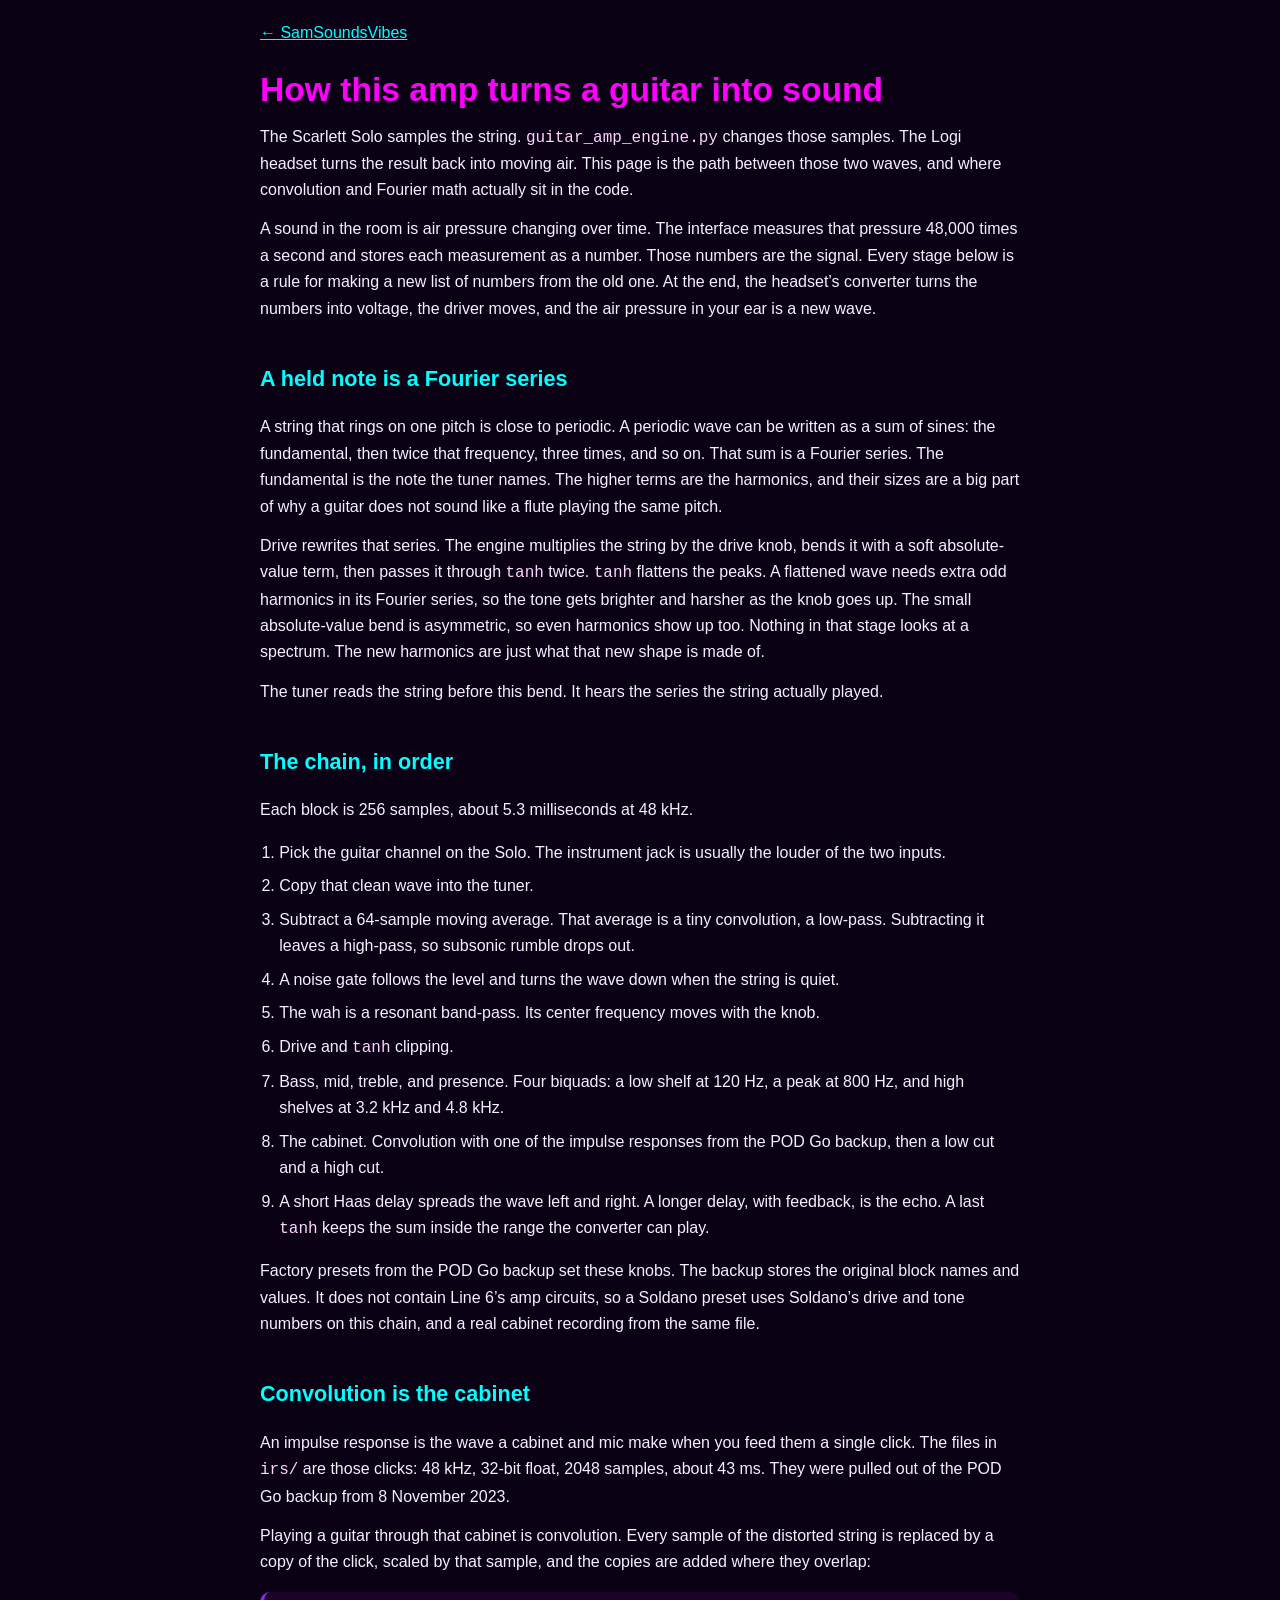
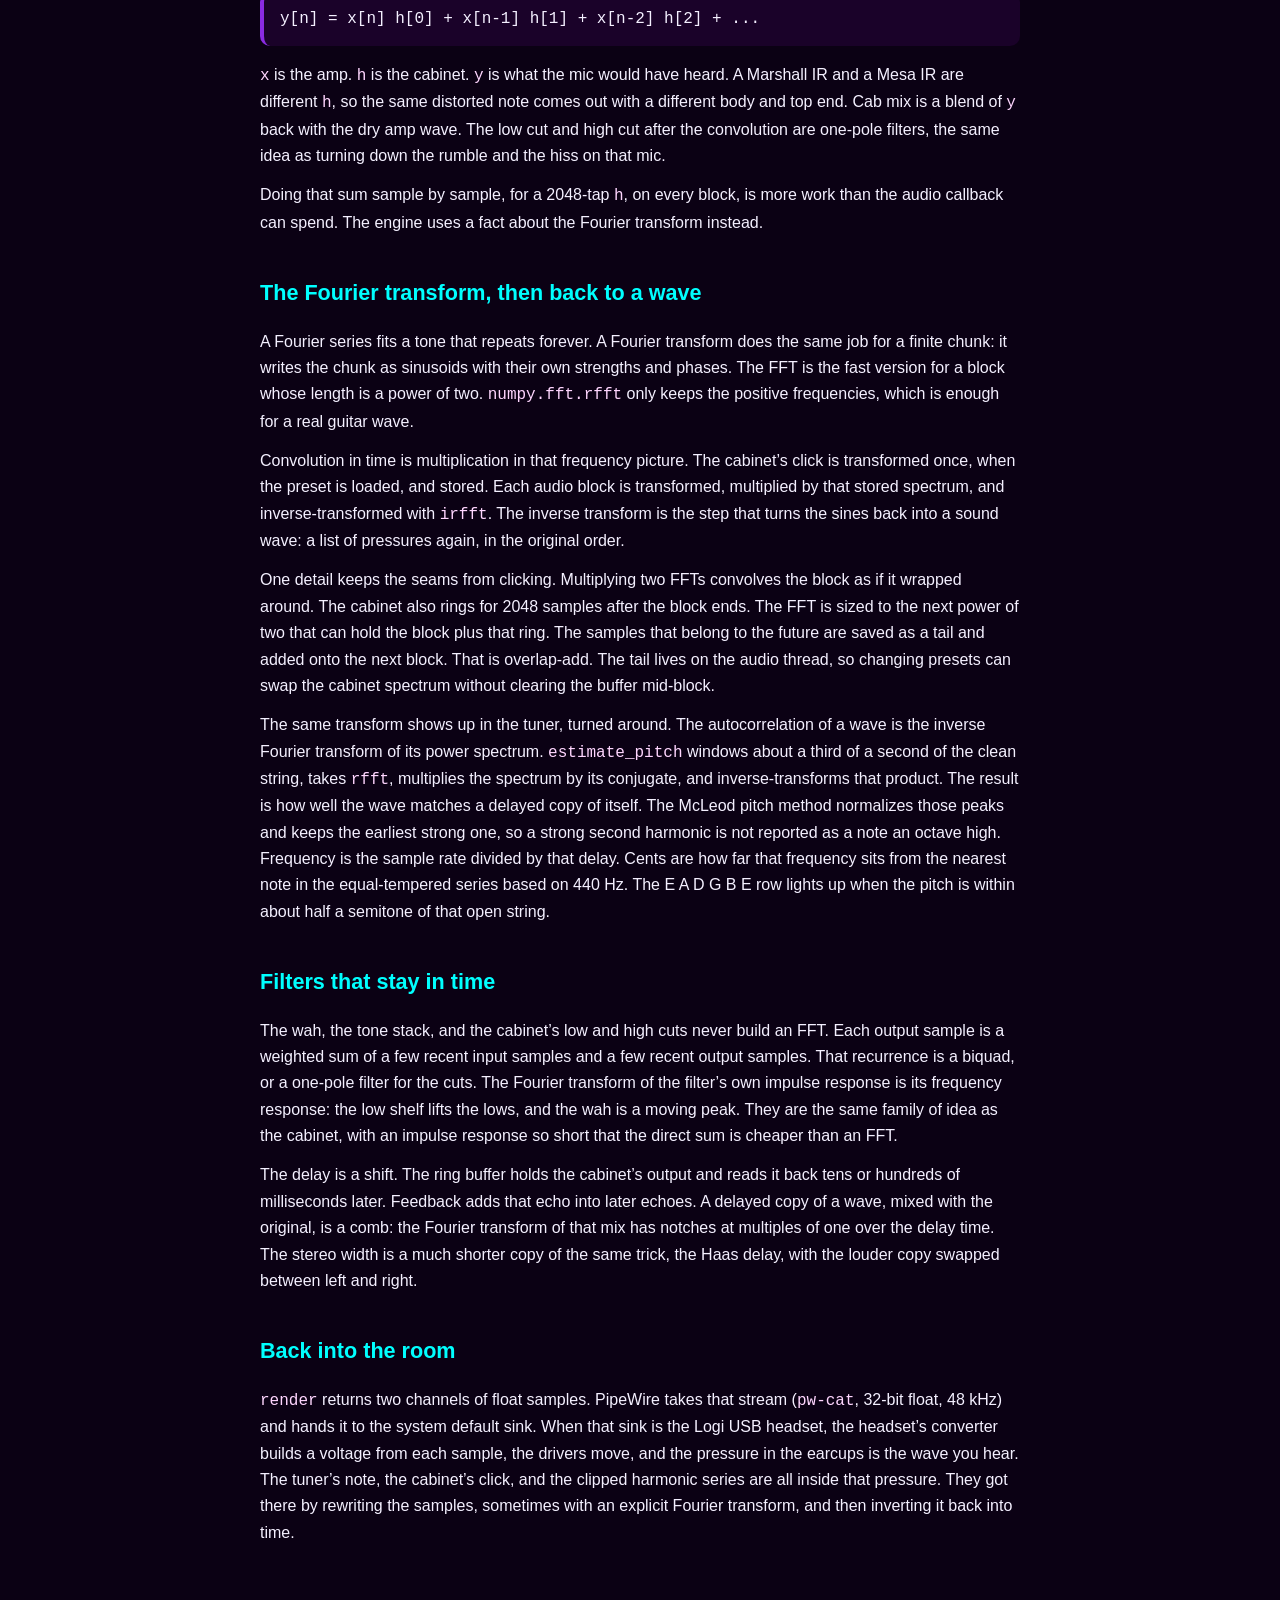
==== amplifier/index.html @ ec63bc5f "Publish how the amp turns a guitar signal into sound." ====
<!DOCTYPE html>
<html lang="en">
<head>
  <meta charset="UTF-8">
  <meta name="viewport" content="width=device-width, initial-scale=1.0">
  <title>How the amp makes sound | SamSoundsVibes</title>
  <style>
    body { font-family: 'Segoe UI', sans-serif; background: #0b0114; color: #f4f0ff; margin: 0; padding: 20px; line-height: 1.65; }
    main { max-width: 760px; margin: 0 auto 60px; }
    a { color: #00ffff; }
    h1 { color: #ff00ff; font-size: 2.1em; line-height: 1.2; margin-bottom: 0.3em; }
    h2 { color: #00ffff; margin-top: 1.8em; font-size: 1.35em; }
    .back { margin: 0 0 24px; }
    p { margin: 0.8em 0; }
    ol { padding-left: 1.2em; }
    li { margin: 0.45em 0; }
    code, pre { font-family: ui-monospace, SFMono-Regular, Menlo, Consolas, monospace; }
    code { color: #ffd6ff; }
    pre { background: #1a0229; border-left: 4px solid #8a2be2; padding: 14px 16px; border-radius: 10px; overflow-x: auto; }
  </style>
</head>
<body>
  <main>
    <p class="back"><a href="../">← SamSoundsVibes</a></p>
    <h1>How this amp turns a guitar into sound</h1>
    <p>The Scarlett Solo samples the string. <code>guitar_amp_engine.py</code> changes those samples. The Logi headset turns the result back into moving air. This page is the path between those two waves, and where convolution and Fourier math actually sit in the code.</p>
    <p>A sound in the room is air pressure changing over time. The interface measures that pressure 48,000 times a second and stores each measurement as a number. Those numbers are the signal. Every stage below is a rule for making a new list of numbers from the old one. At the end, the headset’s converter turns the numbers into voltage, the driver moves, and the air pressure in your ear is a new wave.</p>

    <h2>A held note is a Fourier series</h2>
    <p>A string that rings on one pitch is close to periodic. A periodic wave can be written as a sum of sines: the fundamental, then twice that frequency, three times, and so on. That sum is a Fourier series. The fundamental is the note the tuner names. The higher terms are the harmonics, and their sizes are a big part of why a guitar does not sound like a flute playing the same pitch.</p>
    <p>Drive rewrites that series. The engine multiplies the string by the drive knob, bends it with a soft absolute-value term, then passes it through <code>tanh</code> twice. <code>tanh</code> flattens the peaks. A flattened wave needs extra odd harmonics in its Fourier series, so the tone gets brighter and harsher as the knob goes up. The small absolute-value bend is asymmetric, so even harmonics show up too. Nothing in that stage looks at a spectrum. The new harmonics are just what that new shape is made of.</p>
    <p>The tuner reads the string before this bend. It hears the series the string actually played.</p>

    <h2>The chain, in order</h2>
    <p>Each block is 256 samples, about 5.3 milliseconds at 48 kHz.</p>
    <ol>
      <li>Pick the guitar channel on the Solo. The instrument jack is usually the louder of the two inputs.</li>
      <li>Copy that clean wave into the tuner.</li>
      <li>Subtract a 64-sample moving average. That average is a tiny convolution, a low-pass. Subtracting it leaves a high-pass, so subsonic rumble drops out.</li>
      <li>A noise gate follows the level and turns the wave down when the string is quiet.</li>
      <li>The wah is a resonant band-pass. Its center frequency moves with the knob.</li>
      <li>Drive and <code>tanh</code> clipping.</li>
      <li>Bass, mid, treble, and presence. Four biquads: a low shelf at 120 Hz, a peak at 800 Hz, and high shelves at 3.2 kHz and 4.8 kHz.</li>
      <li>The cabinet. Convolution with one of the impulse responses from the POD Go backup, then a low cut and a high cut.</li>
      <li>A short Haas delay spreads the wave left and right. A longer delay, with feedback, is the echo. A last <code>tanh</code> keeps the sum inside the range the converter can play.</li>
    </ol>
    <p>Factory presets from the POD Go backup set these knobs. The backup stores the original block names and values. It does not contain Line 6’s amp circuits, so a Soldano preset uses Soldano’s drive and tone numbers on this chain, and a real cabinet recording from the same file.</p>

    <h2>Convolution is the cabinet</h2>
    <p>An impulse response is the wave a cabinet and mic make when you feed them a single click. The files in <code>irs/</code> are those clicks: 48 kHz, 32-bit float, 2048 samples, about 43 ms. They were pulled out of the POD Go backup from 8 November 2023.</p>
    <p>Playing a guitar through that cabinet is convolution. Every sample of the distorted string is replaced by a copy of the click, scaled by that sample, and the copies are added where they overlap:</p>
    <pre>y[n] = x[n] h[0] + x[n-1] h[1] + x[n-2] h[2] + ...</pre>
    <p><code>x</code> is the amp. <code>h</code> is the cabinet. <code>y</code> is what the mic would have heard. A Marshall IR and a Mesa IR are different <code>h</code>, so the same distorted note comes out with a different body and top end. Cab mix is a blend of <code>y</code> back with the dry amp wave. The low cut and high cut after the convolution are one-pole filters, the same idea as turning down the rumble and the hiss on that mic.</p>
    <p>Doing that sum sample by sample, for a 2048-tap <code>h</code>, on every block, is more work than the audio callback can spend. The engine uses a fact about the Fourier transform instead.</p>

    <h2>The Fourier transform, then back to a wave</h2>
    <p>A Fourier series fits a tone that repeats forever. A Fourier transform does the same job for a finite chunk: it writes the chunk as sinusoids with their own strengths and phases. The FFT is the fast version for a block whose length is a power of two. <code>numpy.fft.rfft</code> only keeps the positive frequencies, which is enough for a real guitar wave.</p>
    <p>Convolution in time is multiplication in that frequency picture. The cabinet’s click is transformed once, when the preset is loaded, and stored. Each audio block is transformed, multiplied by that stored spectrum, and inverse-transformed with <code>irfft</code>. The inverse transform is the step that turns the sines back into a sound wave: a list of pressures again, in the original order.</p>
    <p>One detail keeps the seams from clicking. Multiplying two FFTs convolves the block as if it wrapped around. The cabinet also rings for 2048 samples after the block ends. The FFT is sized to the next power of two that can hold the block plus that ring. The samples that belong to the future are saved as a tail and added onto the next block. That is overlap-add. The tail lives on the audio thread, so changing presets can swap the cabinet spectrum without clearing the buffer mid-block.</p>
    <p>The same transform shows up in the tuner, turned around. The autocorrelation of a wave is the inverse Fourier transform of its power spectrum. <code>estimate_pitch</code> windows about a third of a second of the clean string, takes <code>rfft</code>, multiplies the spectrum by its conjugate, and inverse-transforms that product. The result is how well the wave matches a delayed copy of itself. The McLeod pitch method normalizes those peaks and keeps the earliest strong one, so a strong second harmonic is not reported as a note an octave high. Frequency is the sample rate divided by that delay. Cents are how far that frequency sits from the nearest note in the equal-tempered series based on 440 Hz. The E A D G B E row lights up when the pitch is within about half a semitone of that open string.</p>

    <h2>Filters that stay in time</h2>
    <p>The wah, the tone stack, and the cabinet’s low and high cuts never build an FFT. Each output sample is a weighted sum of a few recent input samples and a few recent output samples. That recurrence is a biquad, or a one-pole filter for the cuts. The Fourier transform of the filter’s own impulse response is its frequency response: the low shelf lifts the lows, and the wah is a moving peak. They are the same family of idea as the cabinet, with an impulse response so short that the direct sum is cheaper than an FFT.</p>
    <p>The delay is a shift. The ring buffer holds the cabinet’s output and reads it back tens or hundreds of milliseconds later. Feedback adds that echo into later echoes. A delayed copy of a wave, mixed with the original, is a comb: the Fourier transform of that mix has notches at multiples of one over the delay time. The stereo width is a much shorter copy of the same trick, the Haas delay, with the louder copy swapped between left and right.</p>

    <h2>Back into the room</h2>
    <p><code>render</code> returns two channels of float samples. PipeWire takes that stream (<code>pw-cat</code>, 32-bit float, 48 kHz) and hands it to the system default sink. When that sink is the Logi USB headset, the headset’s converter builds a voltage from each sample, the drivers move, and the pressure in the earcups is the wave you hear. The tuner’s note, the cabinet’s click, and the clipped harmonic series are all inside that pressure. They got there by rewriting the samples, sometimes with an explicit Fourier transform, and then inverting it back into time.</p>
  </main>
</body>
</html>
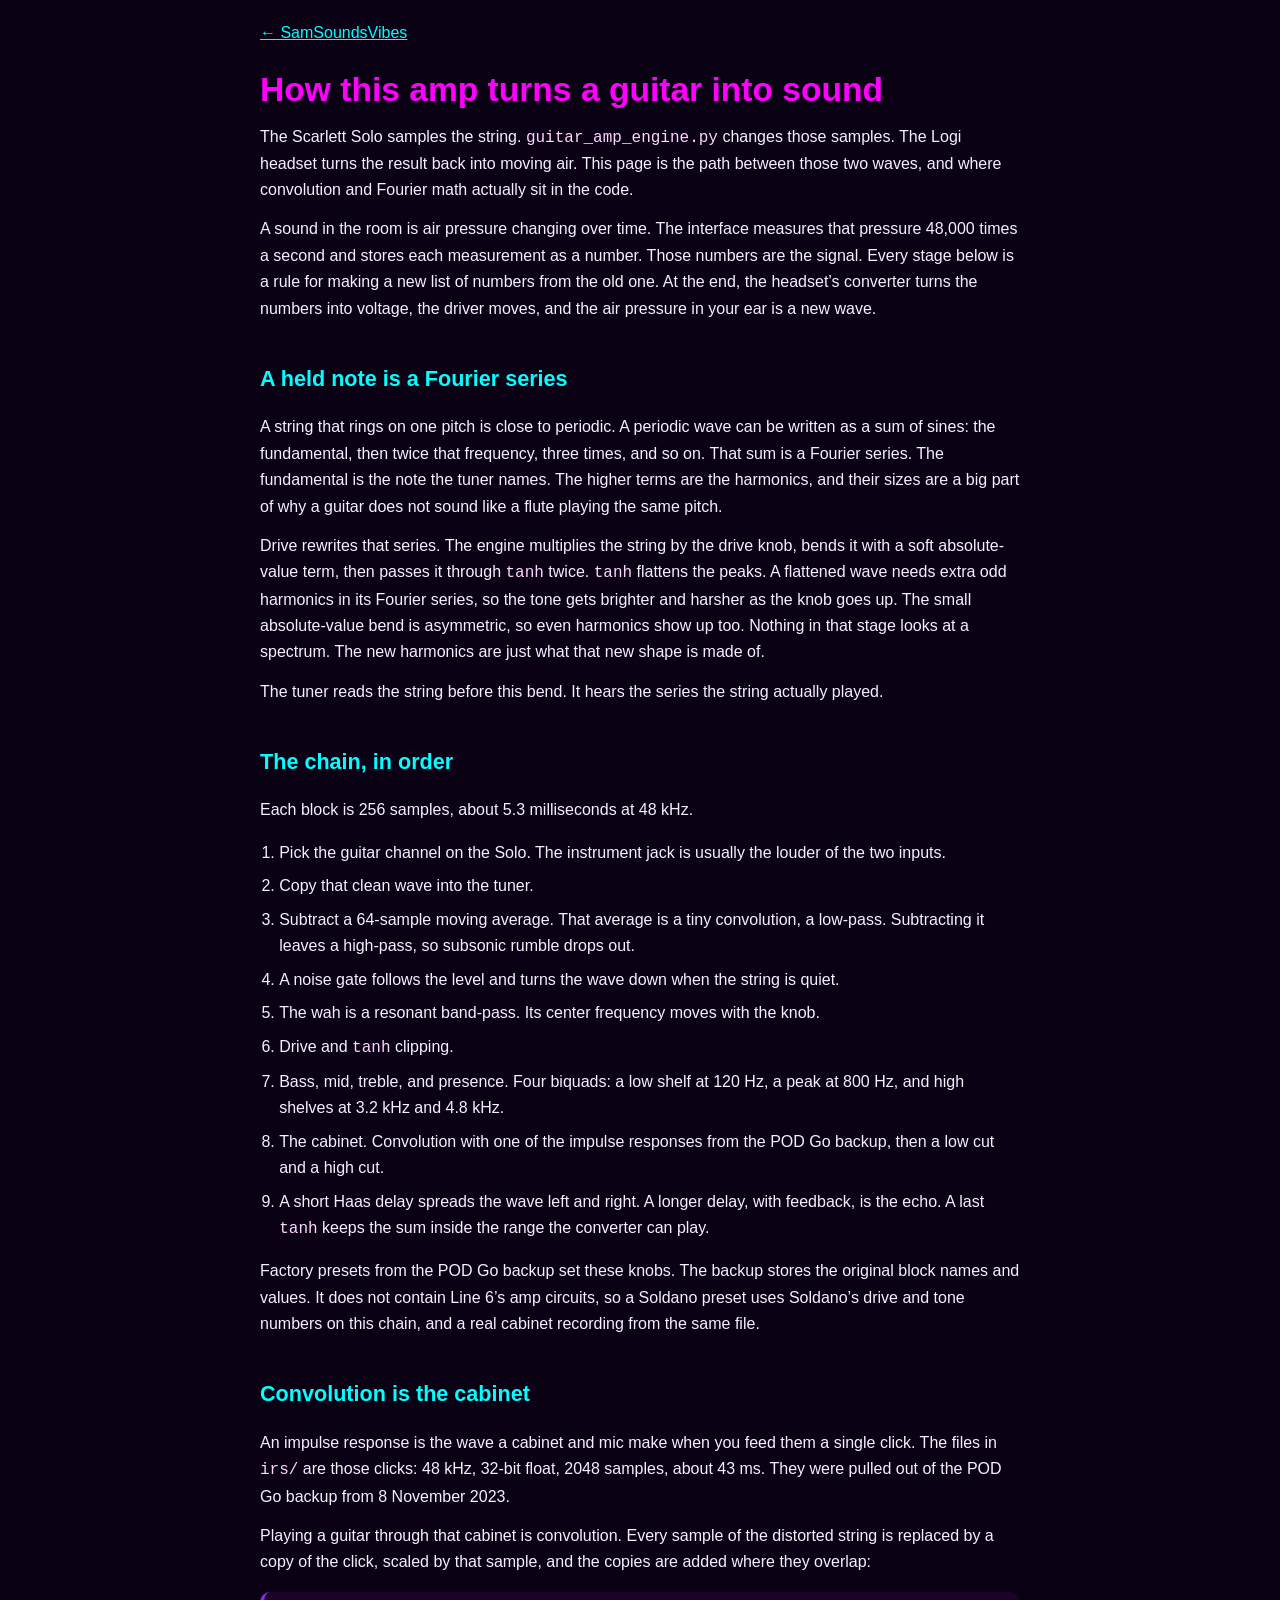
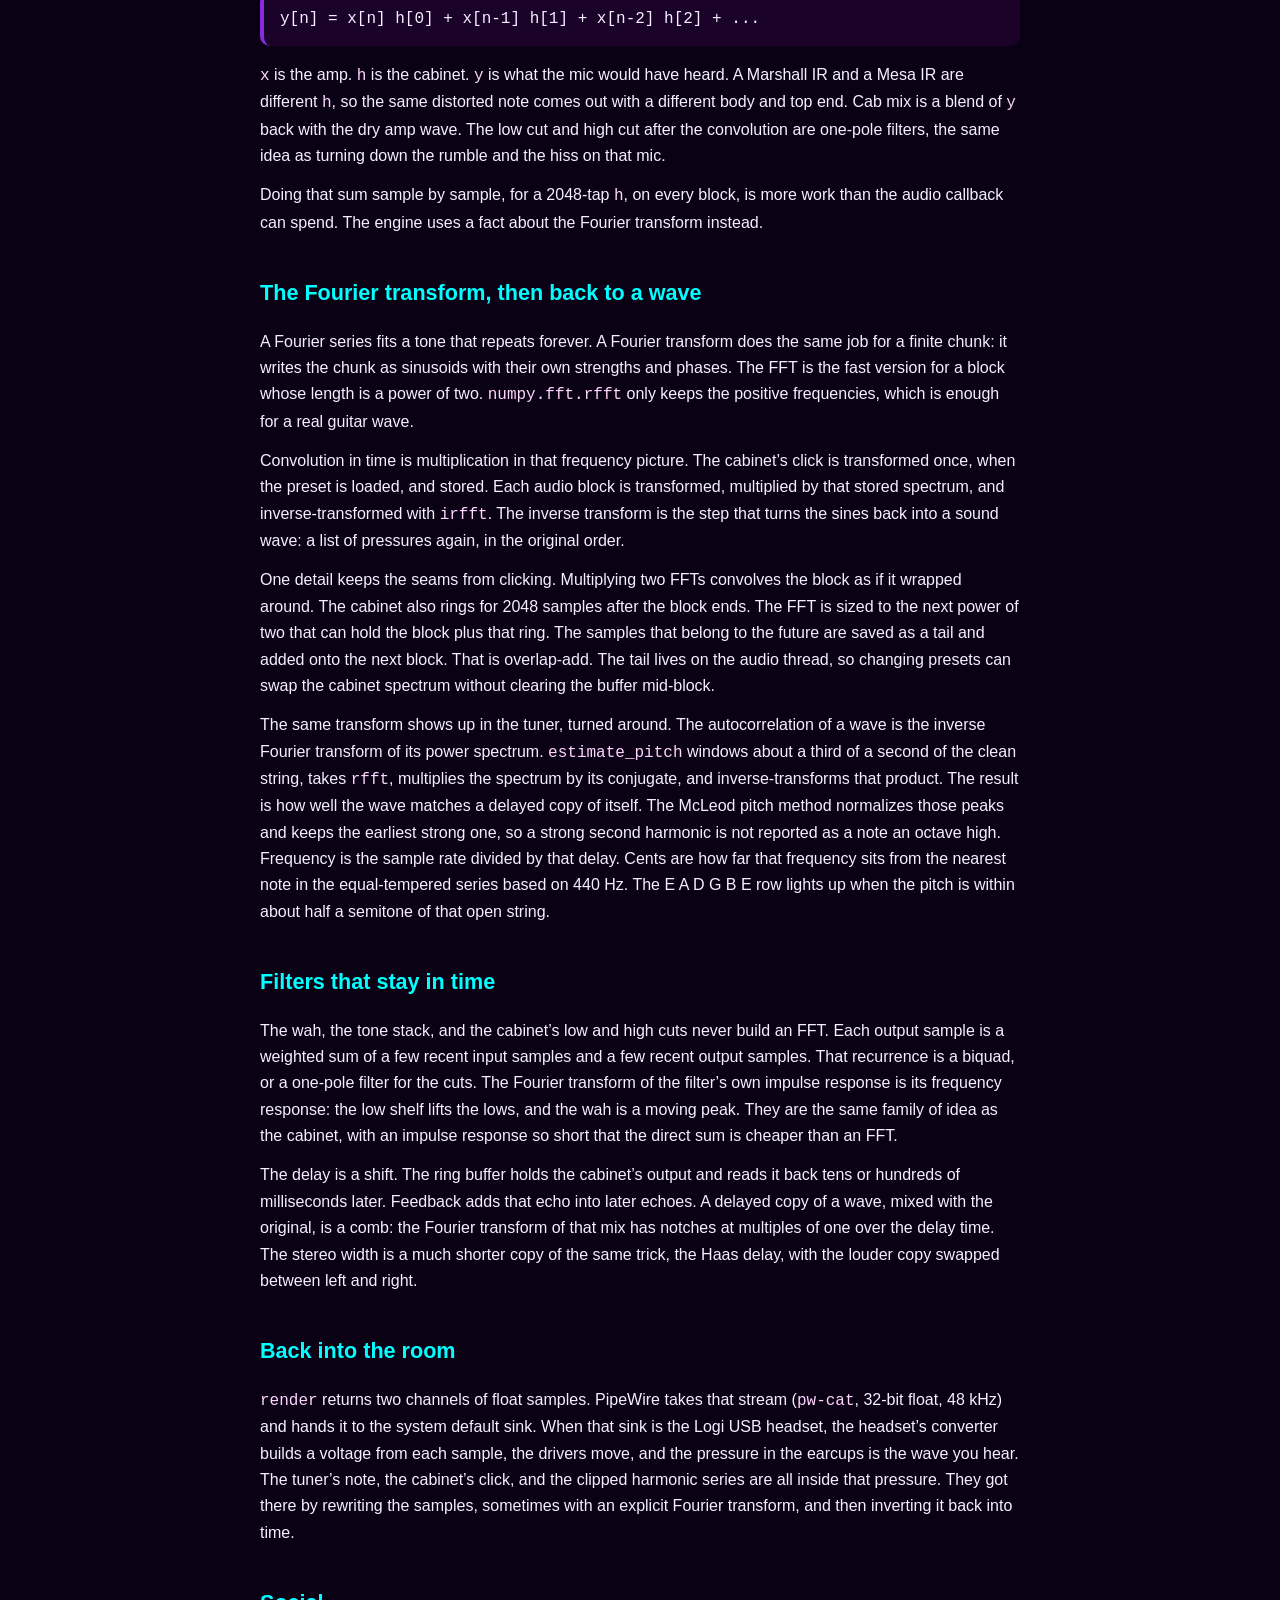
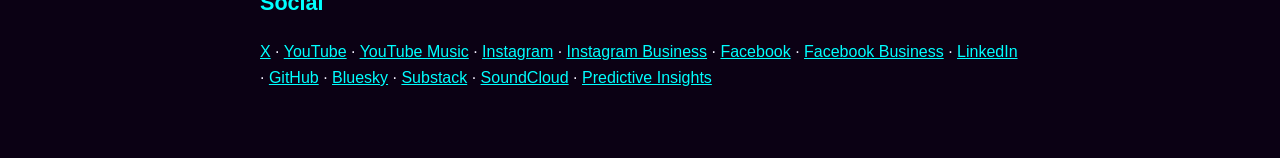
==== commit 883057a6: "Add the public social profiles to the music site and README. The homepage, amp page, and README now " ====
--- a/amplifier/index.html
+++ b/amplifier/index.html
@@ -65,6 +65,23 @@
 
     <h2>Back into the room</h2>
     <p><code>render</code> returns two channels of float samples. PipeWire takes that stream (<code>pw-cat</code>, 32-bit float, 48 kHz) and hands it to the system default sink. When that sink is the Logi USB headset, the headset’s converter builds a voltage from each sample, the drivers move, and the pressure in the earcups is the wave you hear. The tuner’s note, the cabinet’s click, and the clipped harmonic series are all inside that pressure. They got there by rewriting the samples, sometimes with an explicit Fourier transform, and then inverting it back into time.</p>
+
+    <h2>Social</h2>
+    <p>
+      <a href="https://x.com/SamCast65215624">X</a> ·
+      <a href="https://www.youtube.com/@predictiveanalyst">YouTube</a> ·
+      <a href="https://www.youtube.com/@GUILDSOUNDVIBES">YouTube Music</a> ·
+      <a href="https://www.instagram.com/_sam_d_c_">Instagram</a> ·
+      <a href="https://www.instagram.com/futuroinsight/">Instagram Business</a> ·
+      <a href="https://www.facebook.com/SamSoundsVibes">Facebook</a> ·
+      <a href="https://www.facebook.com/profile.php?id=100094642779092">Facebook Business</a> ·
+      <a href="https://www.linkedin.com/in/samdcastillo">LinkedIn</a> ·
+      <a href="https://github.com/sdcastillo">GitHub</a> ·
+      <a href="https://bsky.app/profile/supersam7.bsky.social">Bluesky</a> ·
+      <a href="https://substack.com/@predictiveanalyst">Substack</a> ·
+      <a href="https://soundcloud.com/lonestarriot">SoundCloud</a> ·
+      <a href="https://www.predictiveinsightsai.com">Predictive Insights</a>
+    </p>
   </main>
 </body>
 </html>
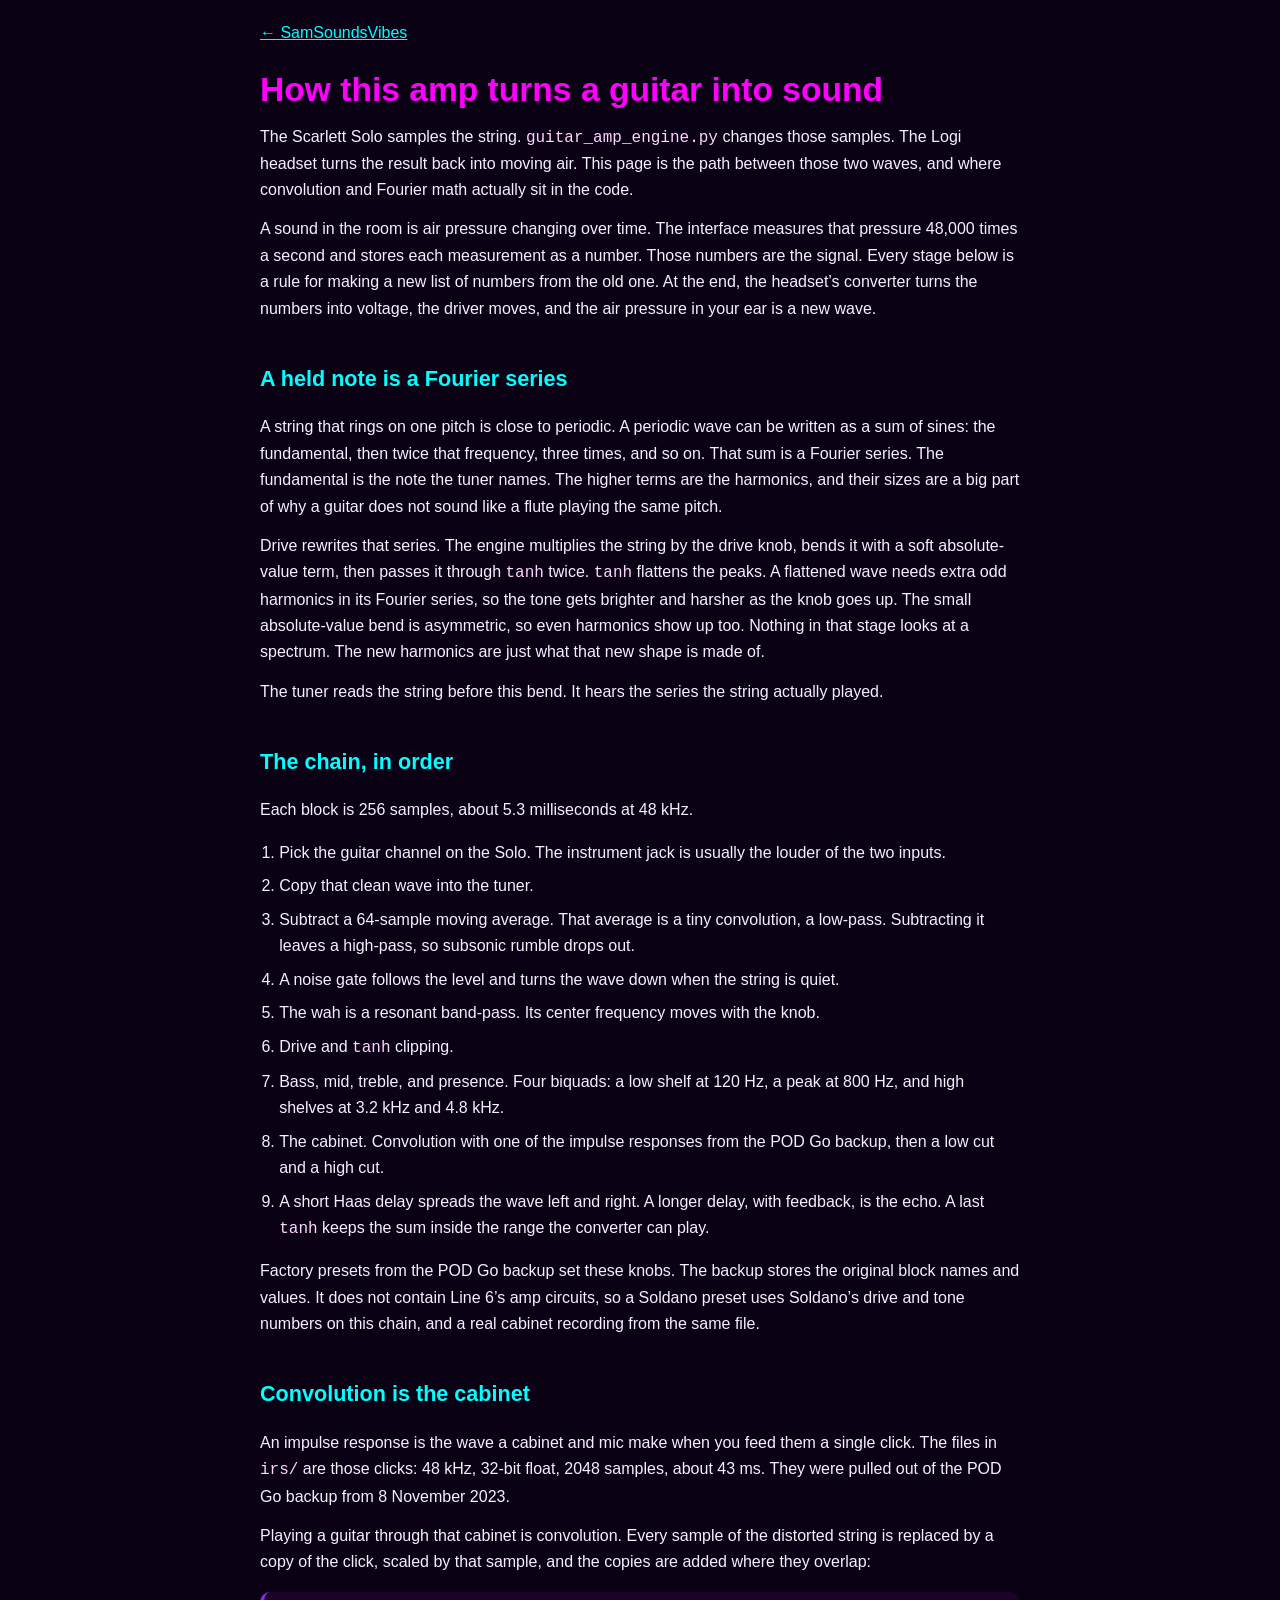
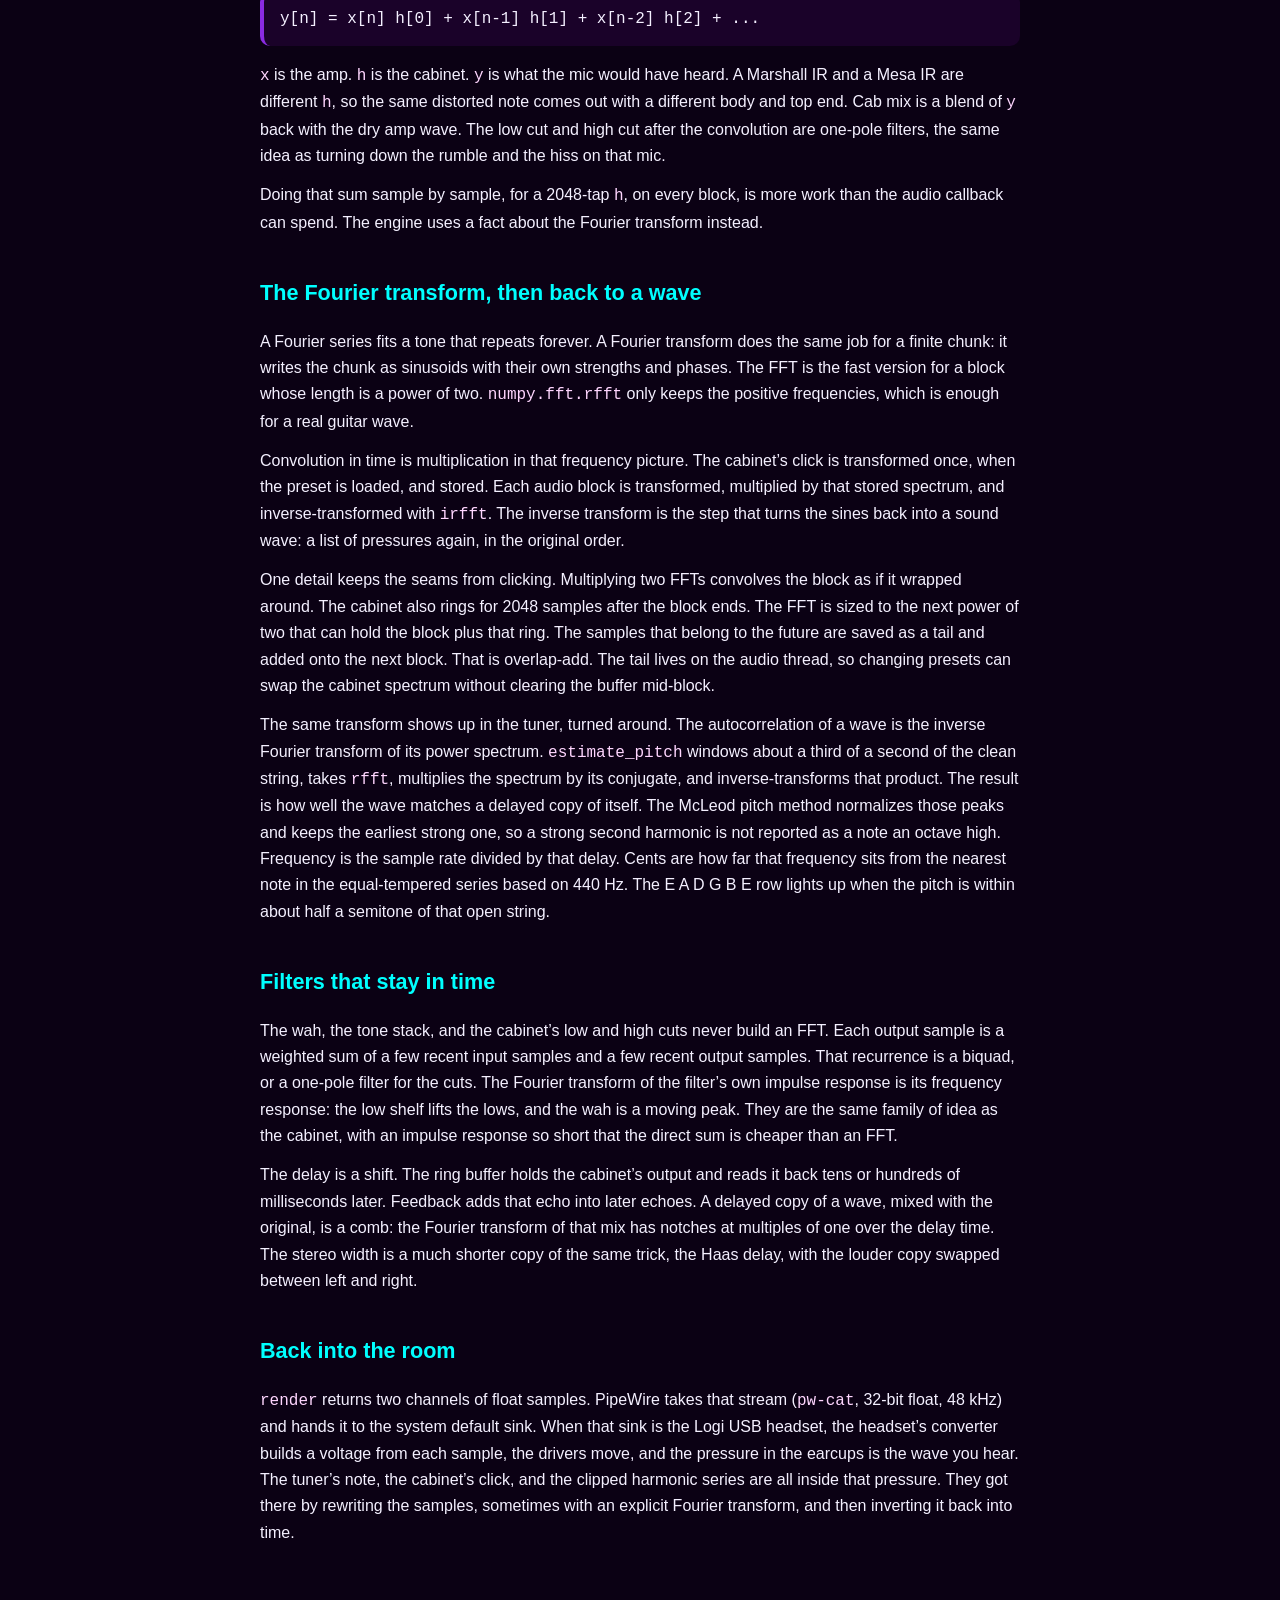
==== commit 350d90bd: "Add Google Translate and AI hashtags to public pages. Put the translate widget on each public HTML p" ====
--- a/amplifier/index.html
+++ b/amplifier/index.html
@@ -3,6 +3,7 @@
 <head>
   <meta charset="UTF-8">
   <meta name="viewport" content="width=device-width, initial-scale=1.0">
+  <meta name="keywords" content="artificial intelligence, superintelligence, SI">
   <title>How the amp makes sound | SamSoundsVibes</title>
   <style>
     body { font-family: 'Segoe UI', sans-serif; background: #0b0114; color: #f4f0ff; margin: 0; padding: 20px; line-height: 1.65; }
@@ -65,23 +66,18 @@
 
     <h2>Back into the room</h2>
     <p><code>render</code> returns two channels of float samples. PipeWire takes that stream (<code>pw-cat</code>, 32-bit float, 48 kHz) and hands it to the system default sink. When that sink is the Logi USB headset, the headset’s converter builds a voltage from each sample, the drivers move, and the pressure in the earcups is the wave you hear. The tuner’s note, the cabinet’s click, and the clipped harmonic series are all inside that pressure. They got there by rewriting the samples, sometimes with an explicit Fourier transform, and then inverting it back into time.</p>
+  </main>
+<style>
+#google_translate_element{position:fixed;bottom:12px;right:12px;z-index:1000;font-size:13px;line-height:1.2;max-width:240px}
+@media (max-width:600px){#google_translate_element{bottom:8px;right:8px;font-size:11px;max-width:160px;transform:scale(0.85);transform-origin:bottom right}}
+</style>
+<div id="google_translate_element"></div>
+<script>
+function googleTranslateElementInit() {
+  new google.translate.TranslateElement({pageLanguage:'en', layout: google.translate.TranslateElement.InlineLayout.SIMPLE}, 'google_translate_element');
+}
+</script>
+<script src="https://translate.google.com/translate_a/element.js?cb=googleTranslateElementInit"></script>
 
-    <h2>Social</h2>
-    <p>
-      <a href="https://x.com/SamCast65215624">X</a> ·
-      <a href="https://www.youtube.com/@predictiveanalyst">YouTube</a> ·
-      <a href="https://www.youtube.com/@GUILDSOUNDVIBES">YouTube Music</a> ·
-      <a href="https://www.instagram.com/_sam_d_c_">Instagram</a> ·
-      <a href="https://www.instagram.com/futuroinsight/">Instagram Business</a> ·
-      <a href="https://www.facebook.com/SamSoundsVibes">Facebook</a> ·
-      <a href="https://www.facebook.com/profile.php?id=100094642779092">Facebook Business</a> ·
-      <a href="https://www.linkedin.com/in/samdcastillo">LinkedIn</a> ·
-      <a href="https://github.com/sdcastillo">GitHub</a> ·
-      <a href="https://bsky.app/profile/supersam7.bsky.social">Bluesky</a> ·
-      <a href="https://substack.com/@predictiveanalyst">Substack</a> ·
-      <a href="https://soundcloud.com/lonestarriot">SoundCloud</a> ·
-      <a href="https://www.predictiveinsightsai.com">Predictive Insights</a>
-    </p>
-  </main>
 </body>
 </html>
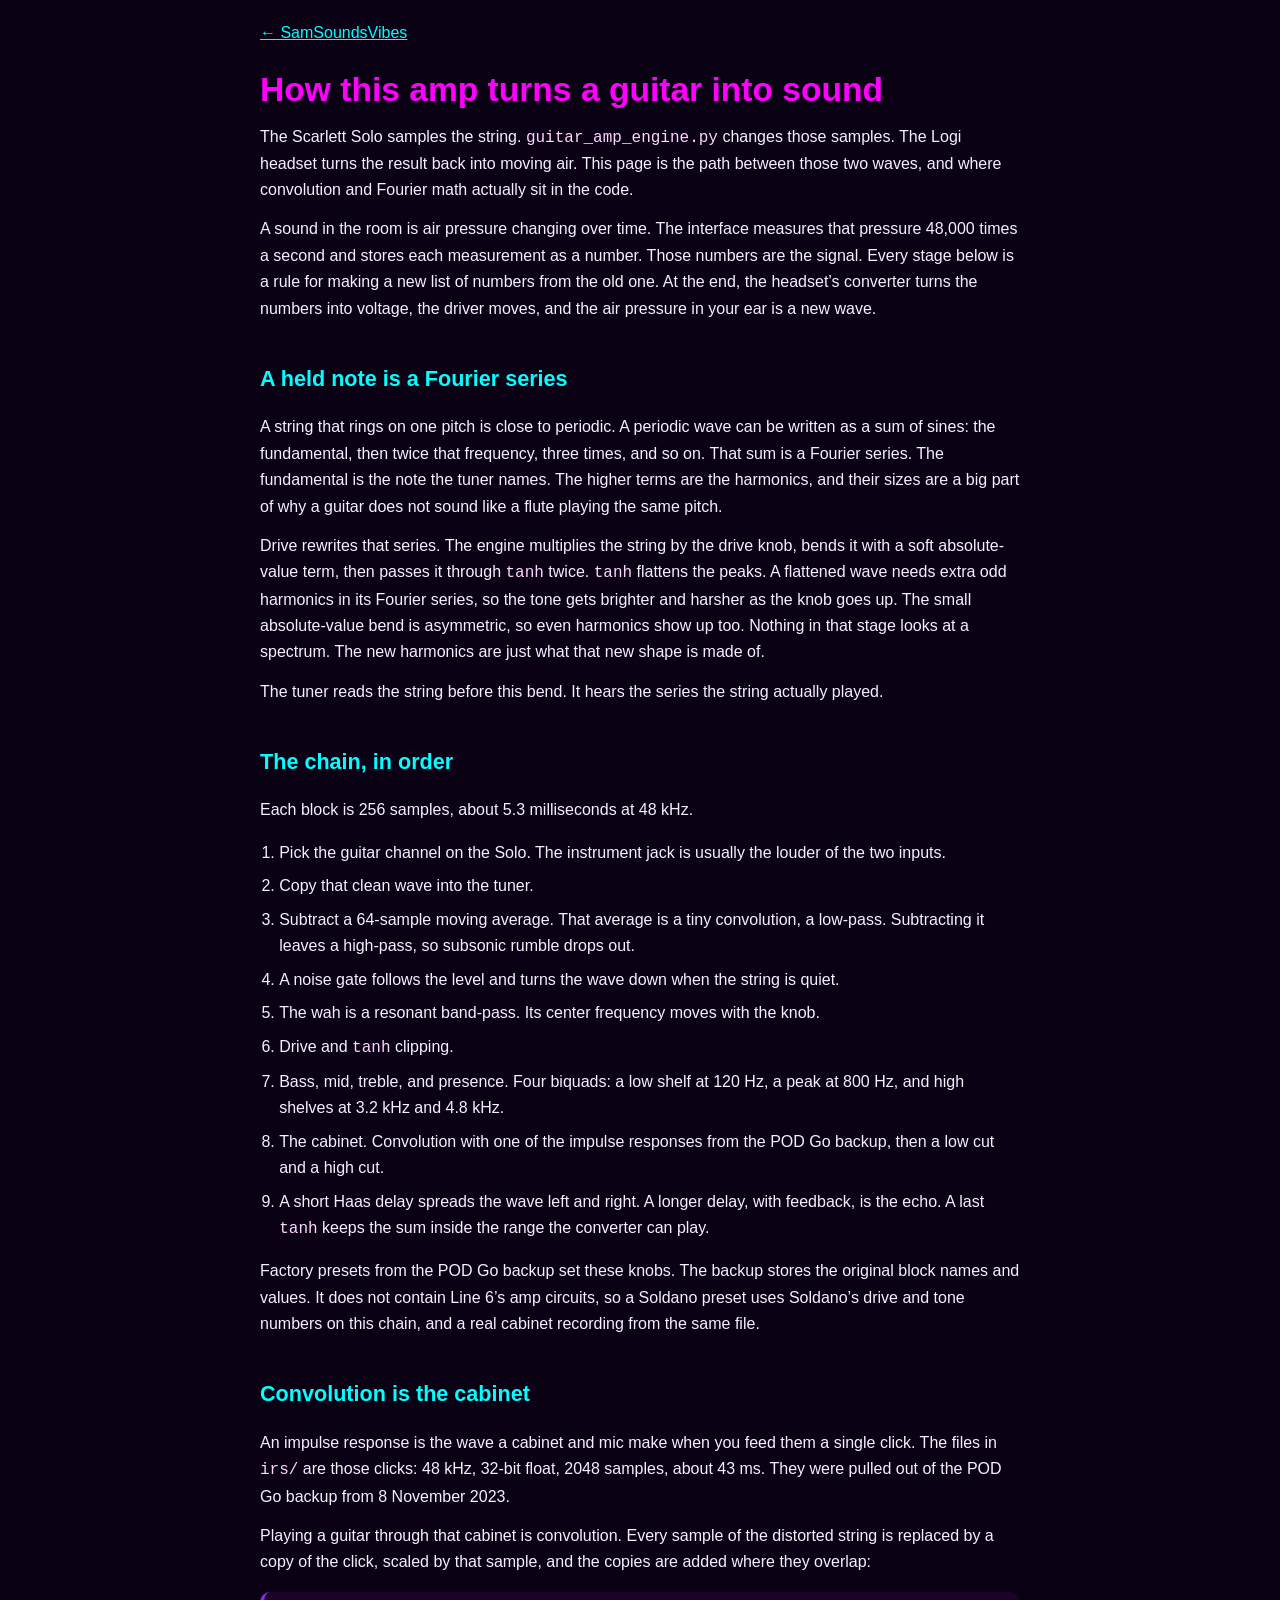
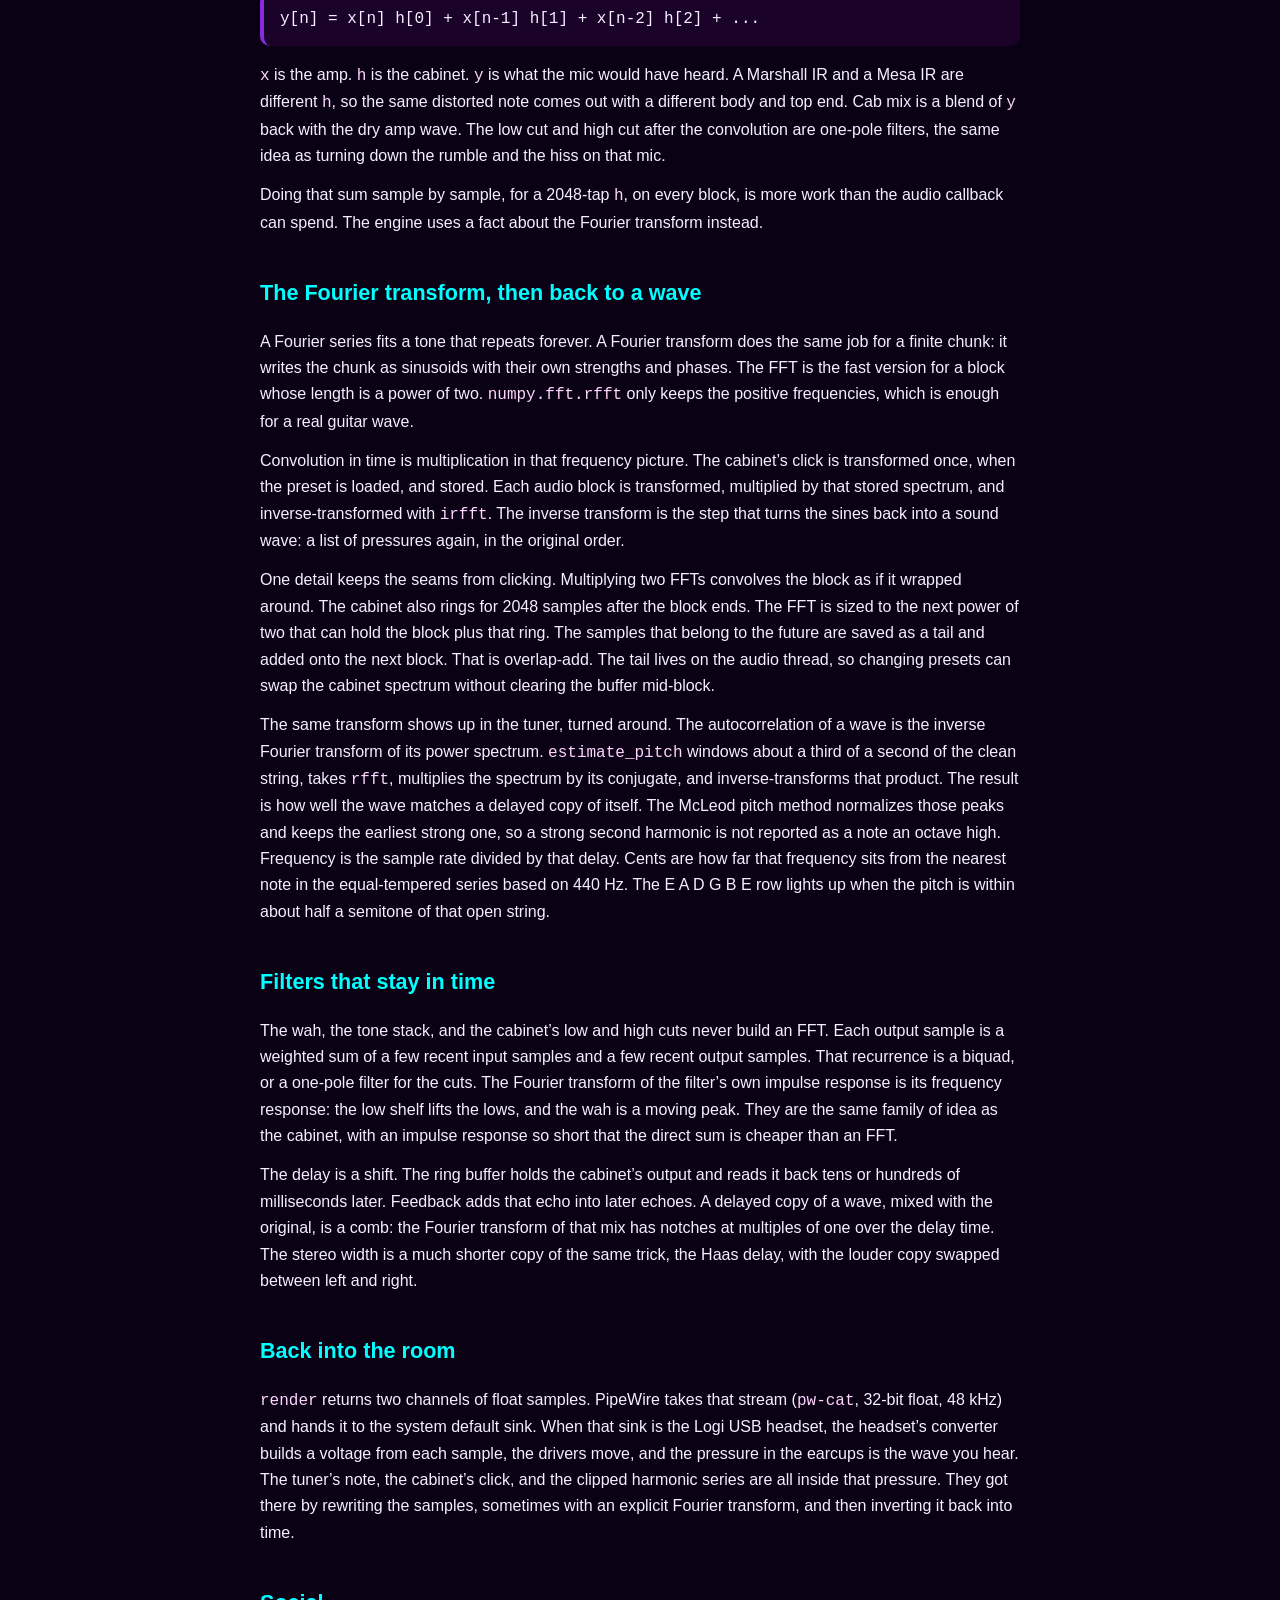
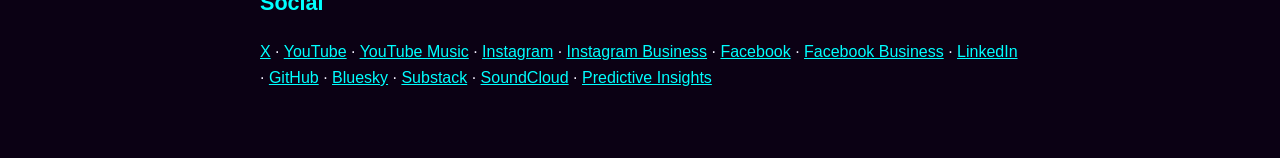
==== commit e41762e1: "Merge 883057a6ef9927f22b67f2c6ece626620ada638f into e0438a662c3306b44983dc6cc2e31869653a542d" ====
--- a/amplifier/index.html
+++ b/amplifier/index.html
@@ -66,6 +66,23 @@
 
     <h2>Back into the room</h2>
     <p><code>render</code> returns two channels of float samples. PipeWire takes that stream (<code>pw-cat</code>, 32-bit float, 48 kHz) and hands it to the system default sink. When that sink is the Logi USB headset, the headset’s converter builds a voltage from each sample, the drivers move, and the pressure in the earcups is the wave you hear. The tuner’s note, the cabinet’s click, and the clipped harmonic series are all inside that pressure. They got there by rewriting the samples, sometimes with an explicit Fourier transform, and then inverting it back into time.</p>
+
+    <h2>Social</h2>
+    <p>
+      <a href="https://x.com/SamCast65215624">X</a> ·
+      <a href="https://www.youtube.com/@predictiveanalyst">YouTube</a> ·
+      <a href="https://www.youtube.com/@GUILDSOUNDVIBES">YouTube Music</a> ·
+      <a href="https://www.instagram.com/_sam_d_c_">Instagram</a> ·
+      <a href="https://www.instagram.com/futuroinsight/">Instagram Business</a> ·
+      <a href="https://www.facebook.com/SamSoundsVibes">Facebook</a> ·
+      <a href="https://www.facebook.com/profile.php?id=100094642779092">Facebook Business</a> ·
+      <a href="https://www.linkedin.com/in/samdcastillo">LinkedIn</a> ·
+      <a href="https://github.com/sdcastillo">GitHub</a> ·
+      <a href="https://bsky.app/profile/supersam7.bsky.social">Bluesky</a> ·
+      <a href="https://substack.com/@predictiveanalyst">Substack</a> ·
+      <a href="https://soundcloud.com/lonestarriot">SoundCloud</a> ·
+      <a href="https://www.predictiveinsightsai.com">Predictive Insights</a>
+    </p>
   </main>
 <style>
 #google_translate_element{position:fixed;bottom:12px;right:12px;z-index:1000;font-size:13px;line-height:1.2;max-width:240px}
